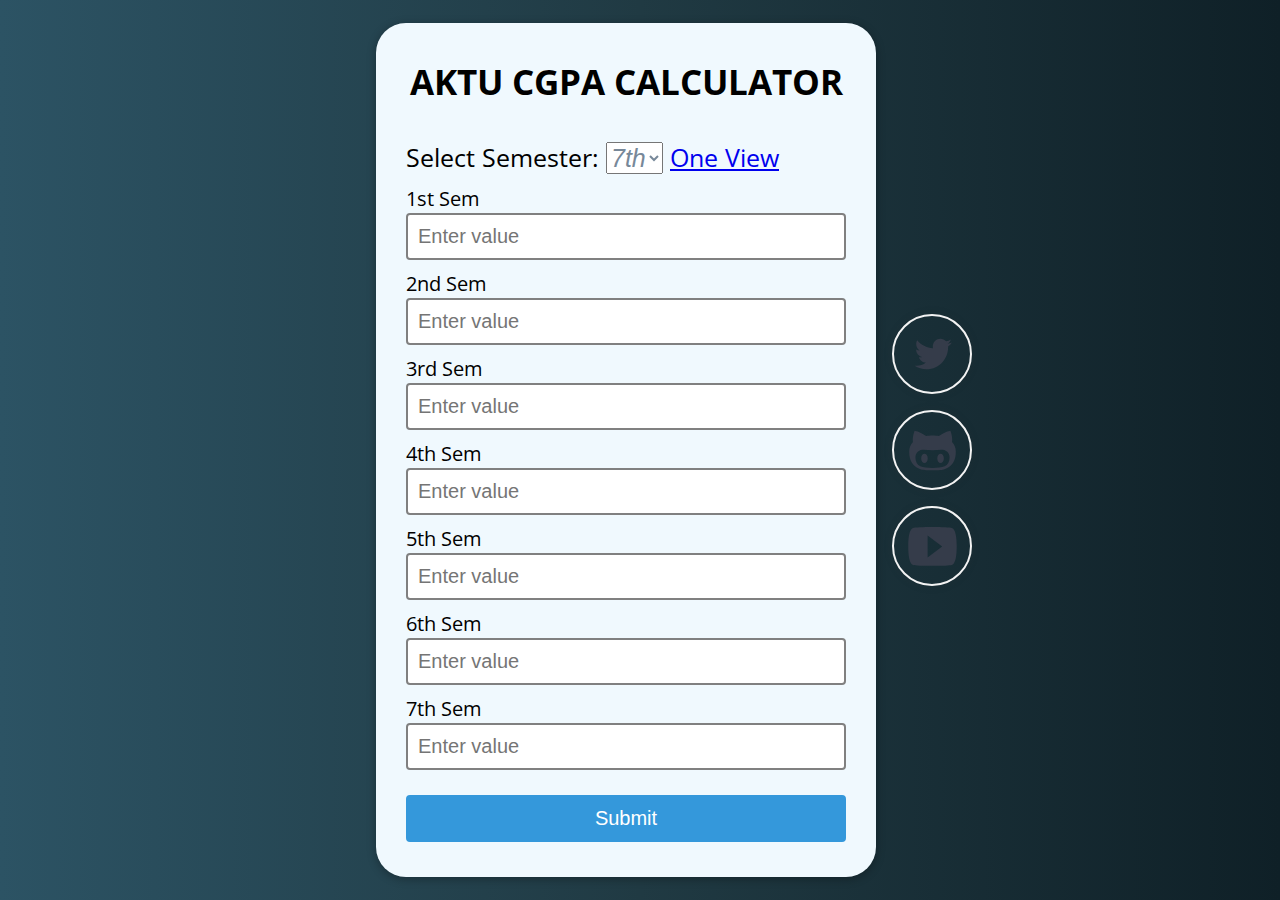
==== cgpa/index.html @ bcb408da "adding one more project" ====
<!DOCTYPE html>
<html lang="en">
<head>
    <meta charset="UTF-8">
    <meta http-equiv="X-UA-Compatible" content="IE=edge">
    <meta name="viewport" content="width=device-width, initial-scale=1.0">
    <link rel="stylesheet" href="styles.css">
    <title>Form Validator</title>
</head>
<body>
    <div class="container">
        <form id="form" class="form">
            
            <h1>AKTU CGPA CALCULATOR</h1>
            <div class="form-control" >
                <label class="sem">Select Semester:
                    <select class="semtype" id="semtype">
                        <option value="seven">7th</option>
                        <!-- <option value="eight">8th</option> -->
                    </select>
                    <a href="https://erp.aktu.ac.in/webpages/oneview/oneview.aspx">One View</a>
                </label>
            </div>
            <div class="form-control">
                <label for="email">1st Sem</label>
                <input type="number" step=".01" id="1st" placeholder="Enter value">
            </div>
            <div class="form-control">
                <label for="email">2nd Sem</label>
                <input type="number" step=".01" id="2nd" placeholder="Enter value">
            </div>
            <div class="form-control">
                <label for="email">3rd Sem</label>
                <input type="number" step=".01" id="3rd" placeholder="Enter value">
            </div>
            <div class="form-control">
                <label for="email">4th Sem</label>
                <input type="number" step=".01" id="4th" placeholder="Enter value">
            </div>
            <div class="form-control">
                <label for="email">5th Sem</label>
                <input type="number" step=".01" id="5th" placeholder="Enter value">
            </div>
            <div class="form-control">
                <label for="email">6th Sem</label>
                <input type="number" step=".01" id="6th" placeholder="Enter value">
            </div>
            <div class="form-control">
                <label for="email">7th Sem</label>
                <input type="number" step=".01" id="7th" placeholder="Enter value">
            </div>
            <button>Submit</button>
            <p id = "result"></p>
        </form>
    </div>    
    <script src="script.js"></script>

    <svg class="svg--source" width="0" height="0" aria-hidden="true">

        <symbol id="svg--twitter" viewbox="0 -7 15 30">
          <path d="M15.36 3.434c-0.542 0.241-1.124 0.402-1.735 0.476 0.624-0.374 1.103-0.966 1.328-1.67-0.583 0.346-1.23 0.598-1.917 0.733-0.551-0.587-1.336-0.954-2.205-0.954-1.668 0-3.020 1.352-3.020 3.019 0 0.237 0.026 0.467 0.078 0.688-2.51-0.126-4.735-1.328-6.224-3.155-0.261 0.446-0.41 0.965-0.41 1.518 0 1.048 0.534 1.972 1.344 2.514-0.495-0.016-0.961-0.151-1.368-0.378 0 0.013 0 0.025 0 0.038 0 1.463 1.042 2.683 2.422 2.962-0.253 0.069-0.52 0.106-0.796 0.106-0.194 0-0.383-0.018-0.568-0.054 0.384 1.2 1.5 2.073 2.821 2.097-1.034 0.81-2.335 1.293-3.75 1.293-0.244 0-0.484-0.014-0.72-0.042 1.336 0.857 2.923 1.357 4.63 1.357 5.554 0 8.592-4.602 8.592-8.593 0-0.13-0.002-0.261-0.009-0.39 0.59-0.426 1.102-0.958 1.507-1.563z"
          />
        </symbol>
      
        <symbol id="svg--google" viewbox="-13 -13 72 72">
          <path d="M48,22h-5v-5h-4v5h-5v4h5v5h4v-5h5 M16,21v6.24h8.72c-0.67,3.76-3.93,6.5-8.72,6.5c-5.28,0-9.57-4.47-9.57-9.75
      s4.29-9.74,9.57-9.74c2.38,0,4.51,0.82,6.19,2.42v0.01l4.51-4.51C23.93,9.59,20.32,8,16,8C7.16,8,0,15.16,0,24s7.16,16,16,16
      c9.24,0,15.36-6.5,15.36-15.64c0-1.17-0.11-2.29-0.31-3.36C31.05,21,16,21,16,21z" />
        </symbol>
      
      
        <symbol id="svg--github" viewbox="-30 -30 150 150">
          <path d="M61.896,52.548c-3.59,0-6.502,4.026-6.502,8.996c0,4.971,2.912,8.999,6.502,8.999
              c3.588,0,6.498-4.028,6.498-8.999C68.395,56.574,65.484,52.548,61.896,52.548z M84.527,29.132c0.74-1.826,0.777-12.201-3.17-22.132
              c0,0-9.057,0.993-22.76,10.396c-2.872-0.793-7.736-1.19-12.597-1.19s-9.723,0.396-12.598,1.189C19.699,7.993,10.645,7,10.645,7
              c-3.948,9.931-3.913,20.306-3.172,22.132C2.834,34.169,0,40.218,0,48.483c0,35.932,29.809,36.508,37.334,36.508
              c1.703,0,5.088,0.004,8.666,0.009c3.578-0.005,6.965-0.009,8.666-0.009C62.191,84.991,92,84.415,92,48.483
              C92,40.218,89.166,34.169,84.527,29.132z M46.141,80.574H45.86c-18.859,0-33.545-2.252-33.545-20.58
              c0-4.389,1.549-8.465,5.229-11.847c6.141-5.636,16.527-2.651,28.316-2.651c0.045,0,0.093-0.001,0.141-0.003
              c0.049,0.002,0.096,0.003,0.141,0.003c11.789,0,22.178-2.984,28.316,2.651c3.68,3.382,5.229,7.458,5.229,11.847
              C79.686,78.322,65,80.574,46.141,80.574z M30.104,52.548c-3.588,0-6.498,4.026-6.498,8.996c0,4.971,2.91,8.999,6.498,8.999
              c3.592,0,6.502-4.028,6.502-8.999C36.605,56.574,33.695,52.548,30.104,52.548z" />
        </symbol>

        <symbol id="svg--youtube" viewbox="-150 -150 800 800">
          <path d="M459,61.2C443.7,56.1,349.35,51,255,51c-94.35,0-188.7,5.1-204,10.2C10.2,73.95,0,163.2,0,255s10.2,181.05,51,193.8
                  C66.3,453.9,160.65,459,255,459c94.35,0,188.7-5.1,204-10.2c40.8-12.75,51-102,51-193.8S499.8,73.95,459,61.2z M204,369.75v-229.5
                  L357,255L204,369.75z" />
        </symbol>
      
      </svg>
      
      <div class="wrapper">
      <div class="connect">
      
        <a href="https://twitter.com/cheelmaaro" class="share twitter">
          <svg role="presentation" class="svg--icon">
            <use xlink:href="#svg--twitter" />
          </svg>
          <span class="clip">TWITTER</span>
        </a>
      
        <a href="https://github.com/busybee23" class="share github">
          <svg role="presentation" class="svg--icon">
            <use xlink:href="#svg--github" />
          </svg>
            <span class="clip">GITHUB</span>
        </a>
      
        <a href="https://www.youtube.com/channel/UC0s7IzjaMMTbZTBk4c2Lzwg" class="share  youtube">
          <svg role="presentation" class="svg--icon">
            <use xlink:href="#svg--youtube" />
          </svg>
            <span class="clip">YOUTUBE</span>
        </a>
      
      </div>
      </div>
</body>
</html>
---- cgpa/styles.css ----
@import url('https://fonts.googleapis.com/css2?family=Open+Sans:wght@300&display=swap'); 

/* for icons */

html {
    box-sizing: border-box;
    background: #f3f3f3;
  }
  
  *,
  *:after,
  *:before {
    box-sizing: inherit;
  }
  
  .clip {
    border: 0;
    clip: rect(0 0 0 0);
    height: 1px;
    margin: -1px;
    overflow: hidden;
    padding: 0;
    position: absolute;
    width: 10px;
  }
  
  .svg--source {
    display: flexbox;
  }
  
  .svg--icon {
    width: 100%;
    max-width: 5rem;
    height: 100%;
    max-height: 5rem;
    display: block
    margin: 0 auto;
    fill: currentColor
  }
  
  .wrapper {
    width: 10%;
    height: 100vh;
    display: flex;
    flex-wrap: wrap;
    align-items: center;
    justify-content: center;
    padding: 1rem;
  }
  
  .share {
    width: 5rem;
    height: 5rem;
    float: left;
    margin: .5rem 1rem .5rem 0;
    color: #353c4a;
    border: .125rem solid #f3f3f3;
    box-shadow: 0 0 8px 0 rgba(50, 50, 50, 0.15);
    border-radius: 50%;
    transition: 250ms;
    
    &:last-child {
      margin-right: 0
    }
    
    &:hover,
    &:focus {
      //background: #f1f1f1;
    }
    
    &:focus {
      outline-color: inherit;
    }
  }
  
  .twitter {
    &:hover,
    &:focus {
      color: #00ACED;
      box-shadow: 0 0 24px 0 #00ACED
    }
  }
  
  .github {
    &:hover,
    &:focus {
      color: #4183c4;
      box-shadow: 0 0 24px 0 #4183c4
    }
  }
  
  
  .youtube {
    &:hover,
    &:focus {
      color: #cd201f;
      box-shadow: 0 0 24px 0 #cd201f
    }
  }
  
  

:root {
    --success-color : #2ecc71; 
    --error-color : #e74c3c;
}

*{
    box-sizing: border-box;
}

body {
  background: #0F2027;  
  background: -webkit-linear-gradient(to right, #2C5364, #203A43, #0F2027);  
  background: linear-gradient(to right, #2C5364, #203A43, #0F2027); 
    font-family: 'Open Sans', sans-serif;
    display : flex;
    align-items: center;
    justify-content: center;
    min-height: 100vh;
    margin :0px
}

.container {
    background-color: #f0f9fe;
    border-radius: 30px;
    box-shadow: 0 2px 10px rgba(0,0,0,0.3);
    width: 500px;
    height: auto;  
    margin-left: 100px;  
}

#result {
    margin-top: 0.5rem;
    text-align: center;
    font-size: 25px;
    font-weight: 250;
    color: var(--color-dark-grey);
}
h1{
    text-align: center;
    margin-top: 25px;
    margin-bottom: 35px;
    font-size: 35px;
    
}

.sem{
    font-size: 25px;
}
.semtype{
    font-size: 25px;
    font-style: italic;
    font-weight: lighter;
    color: lightslategrey;
    
}
.form {
    padding: 10px 30px;
}

.form-control {
    margin-bottom: 5px;
    padding-bottom: 5px;
    position: relative;
    font-size: 20px;
}

.form-control label {
    color: black;
    display: block;
    margin-bottom: 1px;
}

.form-control input {
    border : 2px solid grey;
    border-radius: 4px;
    display : block;
    width: 100%;
    padding: 10px;
    font-size: 20px;
}

.form-control input:focus{
    outline: 0;
    border-color: black;
}

.form-control.error input {
    border-color: var(--error-color);
}

.form-control.success input {
    border-color: var(--success-color);
}

.form-control small {
    color: var(--error-color) ;
    position: absolute;
    bottom : 0;
    left : 0;
    visibility: hidden;
}

.form-control.error small{
    visibility: visible;
}

.form button {
    cursor: pointer;
    background-color: #3498db;
    border : 2px solid #3498db;
    border-radius : 4px;
    color : #fff;
    display : block;
    font-size: 20px;
    padding: 10px;
    margin-top: 20px;
    width: 100%;
}
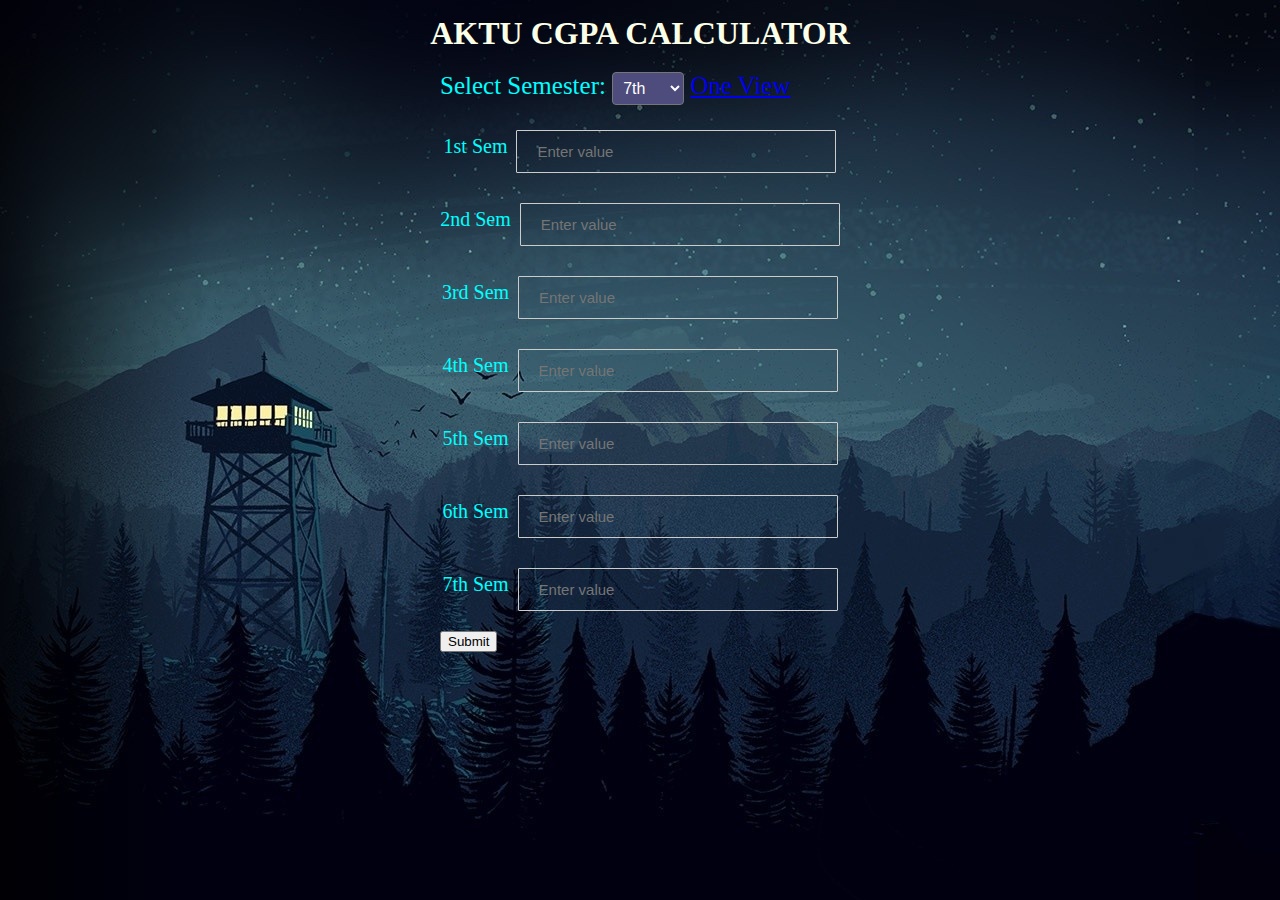
==== commit ee9c51d0: "few visual changes" ====
--- a/cgpa/index.html
+++ b/cgpa/index.html
@@ -4,117 +4,55 @@
     <meta charset="UTF-8">
     <meta http-equiv="X-UA-Compatible" content="IE=edge">
     <meta name="viewport" content="width=device-width, initial-scale=1.0">
-    <link rel="stylesheet" href="styles.css">
+    <link rel="stylesheet" href="styles1.css">
     <title>Form Validator</title>
 </head>
 <body>
+  <h1>AKTU CGPA CALCULATOR</h1>
     <div class="container">
         <form id="form" class="form">
-            
-            <h1>AKTU CGPA CALCULATOR</h1>
-            <div class="form-control" >
+            <div class="sem-control">
                 <label class="sem">Select Semester:
                     <select class="semtype" id="semtype">
                         <option value="seven">7th</option>
-                        <!-- <option value="eight">8th</option> -->
+                        <option value="eight">8th</option>
                     </select>
-                    <a href="https://erp.aktu.ac.in/webpages/oneview/oneview.aspx">One View</a>
+                    <a class="one-view" href="https://erp.aktu.ac.in/webpages/oneview/oneview.aspx">One View</a>
                 </label>
             </div>
+            
             <div class="form-control">
                 <label for="email">1st Sem</label>
-                <input type="number" step=".01" id="1st" placeholder="Enter value">
+                <input type="number" min="0" max="10" step=".01" id="1st" placeholder="Enter value">
             </div>
             <div class="form-control">
                 <label for="email">2nd Sem</label>
-                <input type="number" step=".01" id="2nd" placeholder="Enter value">
+                <input type="number" min="0" max="10" step=".01" id="2nd" placeholder="Enter value">
             </div>
             <div class="form-control">
                 <label for="email">3rd Sem</label>
-                <input type="number" step=".01" id="3rd" placeholder="Enter value">
+                <input type="number" min="0" max="10" step=".01" id="3rd" placeholder="Enter value">
             </div>
             <div class="form-control">
                 <label for="email">4th Sem</label>
-                <input type="number" step=".01" id="4th" placeholder="Enter value">
+                <input type="number" min="0" max="10" step=".01" id="4th" placeholder="Enter value">
             </div>
             <div class="form-control">
                 <label for="email">5th Sem</label>
-                <input type="number" step=".01" id="5th" placeholder="Enter value">
+                <input type="number" min="0" max="10" step=".01" id="5th" placeholder="Enter value">
             </div>
             <div class="form-control">
                 <label for="email">6th Sem</label>
-                <input type="number" step=".01" id="6th" placeholder="Enter value">
+                <input type="number" min="0" max="10" step=".01" id="6th" placeholder="Enter value">
             </div>
             <div class="form-control">
                 <label for="email">7th Sem</label>
-                <input type="number" step=".01" id="7th" placeholder="Enter value">
+                <input type="number" min="0" max="10" step=".01" id="7th" placeholder="Enter value">
             </div>
             <button>Submit</button>
             <p id = "result"></p>
         </form>
     </div>    
     <script src="script.js"></script>
-
-    <svg class="svg--source" width="0" height="0" aria-hidden="true">
-
-        <symbol id="svg--twitter" viewbox="0 -7 15 30">
-          <path d="M15.36 3.434c-0.542 0.241-1.124 0.402-1.735 0.476 0.624-0.374 1.103-0.966 1.328-1.67-0.583 0.346-1.23 0.598-1.917 0.733-0.551-0.587-1.336-0.954-2.205-0.954-1.668 0-3.020 1.352-3.020 3.019 0 0.237 0.026 0.467 0.078 0.688-2.51-0.126-4.735-1.328-6.224-3.155-0.261 0.446-0.41 0.965-0.41 1.518 0 1.048 0.534 1.972 1.344 2.514-0.495-0.016-0.961-0.151-1.368-0.378 0 0.013 0 0.025 0 0.038 0 1.463 1.042 2.683 2.422 2.962-0.253 0.069-0.52 0.106-0.796 0.106-0.194 0-0.383-0.018-0.568-0.054 0.384 1.2 1.5 2.073 2.821 2.097-1.034 0.81-2.335 1.293-3.75 1.293-0.244 0-0.484-0.014-0.72-0.042 1.336 0.857 2.923 1.357 4.63 1.357 5.554 0 8.592-4.602 8.592-8.593 0-0.13-0.002-0.261-0.009-0.39 0.59-0.426 1.102-0.958 1.507-1.563z"
-          />
-        </symbol>
-      
-        <symbol id="svg--google" viewbox="-13 -13 72 72">
-          <path d="M48,22h-5v-5h-4v5h-5v4h5v5h4v-5h5 M16,21v6.24h8.72c-0.67,3.76-3.93,6.5-8.72,6.5c-5.28,0-9.57-4.47-9.57-9.75
-      s4.29-9.74,9.57-9.74c2.38,0,4.51,0.82,6.19,2.42v0.01l4.51-4.51C23.93,9.59,20.32,8,16,8C7.16,8,0,15.16,0,24s7.16,16,16,16
-      c9.24,0,15.36-6.5,15.36-15.64c0-1.17-0.11-2.29-0.31-3.36C31.05,21,16,21,16,21z" />
-        </symbol>
-      
-      
-        <symbol id="svg--github" viewbox="-30 -30 150 150">
-          <path d="M61.896,52.548c-3.59,0-6.502,4.026-6.502,8.996c0,4.971,2.912,8.999,6.502,8.999
-              c3.588,0,6.498-4.028,6.498-8.999C68.395,56.574,65.484,52.548,61.896,52.548z M84.527,29.132c0.74-1.826,0.777-12.201-3.17-22.132
-              c0,0-9.057,0.993-22.76,10.396c-2.872-0.793-7.736-1.19-12.597-1.19s-9.723,0.396-12.598,1.189C19.699,7.993,10.645,7,10.645,7
-              c-3.948,9.931-3.913,20.306-3.172,22.132C2.834,34.169,0,40.218,0,48.483c0,35.932,29.809,36.508,37.334,36.508
-              c1.703,0,5.088,0.004,8.666,0.009c3.578-0.005,6.965-0.009,8.666-0.009C62.191,84.991,92,84.415,92,48.483
-              C92,40.218,89.166,34.169,84.527,29.132z M46.141,80.574H45.86c-18.859,0-33.545-2.252-33.545-20.58
-              c0-4.389,1.549-8.465,5.229-11.847c6.141-5.636,16.527-2.651,28.316-2.651c0.045,0,0.093-0.001,0.141-0.003
-              c0.049,0.002,0.096,0.003,0.141,0.003c11.789,0,22.178-2.984,28.316,2.651c3.68,3.382,5.229,7.458,5.229,11.847
-              C79.686,78.322,65,80.574,46.141,80.574z M30.104,52.548c-3.588,0-6.498,4.026-6.498,8.996c0,4.971,2.91,8.999,6.498,8.999
-              c3.592,0,6.502-4.028,6.502-8.999C36.605,56.574,33.695,52.548,30.104,52.548z" />
-        </symbol>
-
-        <symbol id="svg--youtube" viewbox="-150 -150 800 800">
-          <path d="M459,61.2C443.7,56.1,349.35,51,255,51c-94.35,0-188.7,5.1-204,10.2C10.2,73.95,0,163.2,0,255s10.2,181.05,51,193.8
-                  C66.3,453.9,160.65,459,255,459c94.35,0,188.7-5.1,204-10.2c40.8-12.75,51-102,51-193.8S499.8,73.95,459,61.2z M204,369.75v-229.5
-                  L357,255L204,369.75z" />
-        </symbol>
-      
-      </svg>
-      
-      <div class="wrapper">
-      <div class="connect">
-      
-        <a href="https://twitter.com/cheelmaaro" class="share twitter">
-          <svg role="presentation" class="svg--icon">
-            <use xlink:href="#svg--twitter" />
-          </svg>
-          <span class="clip">TWITTER</span>
-        </a>
-      
-        <a href="https://github.com/busybee23" class="share github">
-          <svg role="presentation" class="svg--icon">
-            <use xlink:href="#svg--github" />
-          </svg>
-            <span class="clip">GITHUB</span>
-        </a>
-      
-        <a href="https://www.youtube.com/channel/UC0s7IzjaMMTbZTBk4c2Lzwg" class="share  youtube">
-          <svg role="presentation" class="svg--icon">
-            <use xlink:href="#svg--youtube" />
-          </svg>
-            <span class="clip">YOUTUBE</span>
-        </a>
-      
-      </div>
-      </div>
 </body>
 </html>--- a/cgpa/styles1.css
+++ b/cgpa/styles1.css
@@ -0,0 +1,78 @@
+*{
+    box-sizing: border-box;
+    margin: 0;
+}
+
+body{
+    background-image: url(dark-minimalist-09.jpg);
+    color: #FCFFE7;
+}
+
+.sem{
+    font-size: 25px;
+}
+
+.semtype{
+    padding: 6px;
+    border-radius: 4px;
+    font-size: 16px;
+    width: 18%;
+    background-color: #4D4C7D;
+    color: white;
+}
+
+.one-view{
+    font-size: 25px;
+}
+
+h1{
+    text-align: center;
+    margin-top: 15px;
+}
+
+
+.container{
+    position: absolute; 
+    left: 0; 
+    right: 0; 
+    margin-left: auto; 
+    margin-right: auto; 
+    width: 400px;
+    margin-top: 20px;
+}
+
+.form-control{
+    margin-bottom: 20px;
+    display: flex;
+    justify-content: center;
+    align-items: center;
+}
+
+label{
+    color:  cyan;
+    margin-right: 9px;
+}
+
+.form-control{
+    margin-top: 15px;
+    font-size: 20px;
+}
+
+input{
+    background: transparent;
+    width: 80%;
+    padding: 12px 20px;
+    margin-top: 10px;
+    display: inline-block;
+    border: 1px solid #ccc;
+    border-radius: 1px;
+    color: white;
+    font-size: 15px;
+    /* background-color: #bde0fe; */
+}
+
+
+input::placeholder {
+    font-size: 15px;
+    font-weight: 400;
+}